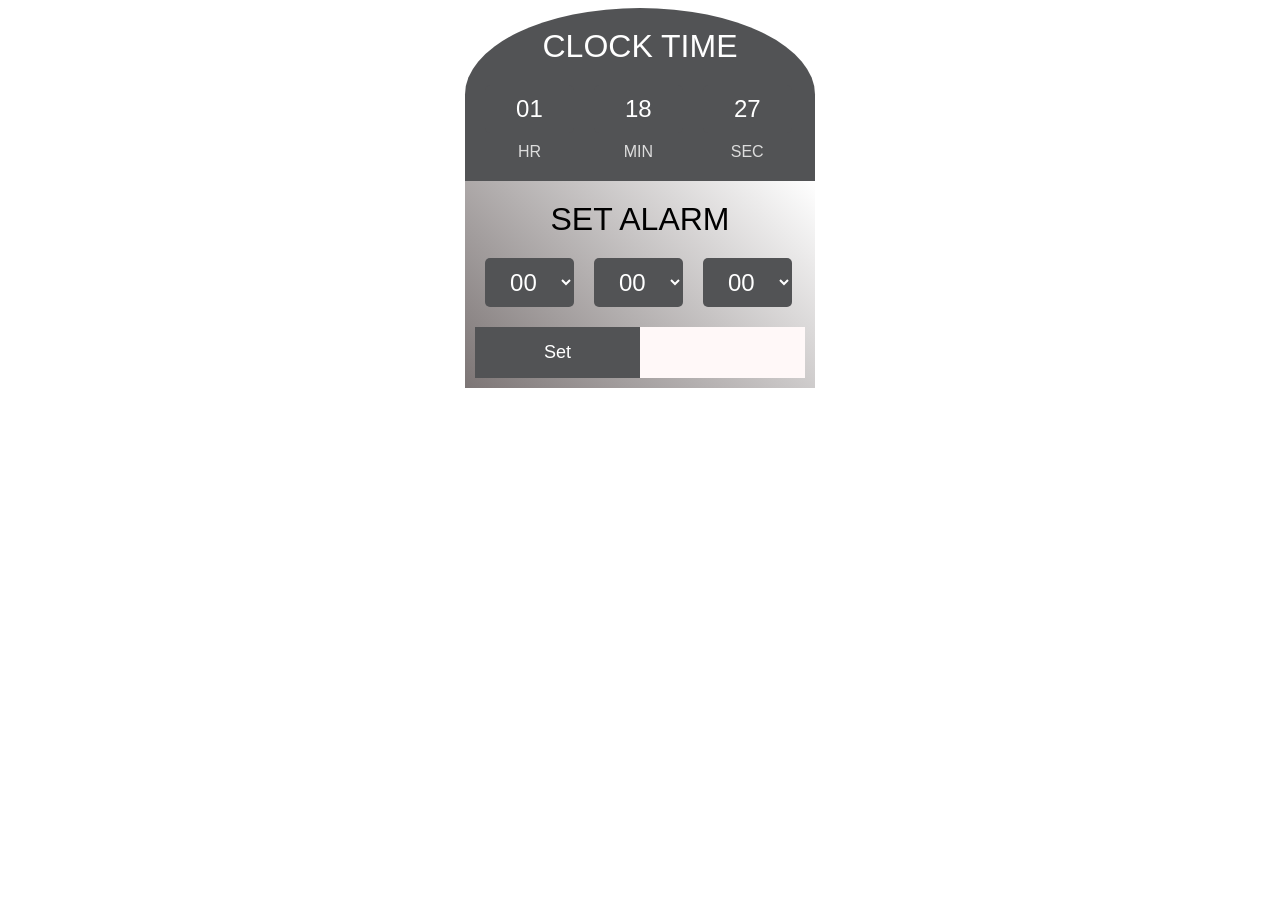
==== index.html @ eddee308 "alarm" ====
<!DOCTYPE html>
<html>
  <head>
    <title>
       Alarm Clock 
    </title>
    <link rel="stylesheet" href="style.css" >
    
  </head>
  <body>
    <!-- (A) CURRENT TIME -->
    
    <div id="alarmClock">
      <h1 class="header">CLOCK TIME</h1>
      <div class="square">
        <div class="digits" id="chr">00</div>
        <div class="text">HR</div>
      </div>
      <div class="square">
        <div class="digits" id="cmin">00</div>
        <div class="text">MIN</div>
      </div>
      <div class="square">
        <div class="digits" id="csec">00</div>
        <div class="text">SEC</div>
      </div>
    </div>

    <!-- (B) SET ALARM -->
    <div id="tpick">
      <h1 class="header">SET ALARM</h1>
      <div id="tpick-h" class="square"></div>
      <div id="tpick-m" class="square"></div>
      <div id="tpick-s" class="square"></div>
      <input type="button" value="Set" id="tset"/>
      <input type="button" value="Reset" id="treset" disabled/>
    </div>
      <div id="display">
          
      </div>

    <script defer src="script.js"></script>
  </body>
</html>
---- style.css ----
/* It changes  all the element's  fonts box-sizing and text-alignment */
*{
    font-family: Impact, sans-serif;
    box-sizing: border-box;
    text-align: center;
}

#alarmClock{
    background-color: #525355;
    border-top-left-radius: 50%;
    border-top-right-radius: 50%;
}
#alarmClock .header {
     color: #fff; 
    }

  #alarmClock, #tpick, .square { padding: 10px; }
  #alarmClock, #tpick {
    margin: 0 auto;
    max-width: 350px;
    display: flex;
    flex-wrap: wrap;
  }
  .header {
    font-weight: normal;
    width: 100%;
    margin: 10px 0;
  }
  .square, #tpick-h, #tpick-m, #tpick-s { width: 33%; }
  .text, #tset, #treset { margin-top:10px; }
  .digits, .square select {
    font-size: 24px;
    background: #525355;
    color: #fff;
    border: 0;
    border-radius: 5px;
    width: 100%;
    padding: 10px 0;
  }
  
  /* (B) CURRENT TIME */
  
  #alarmClock .header { color: #fff; }
  #alarmClock .text { color: #ddd; }
  
  /* (C) TIME PICKER */
  #tpick { 
      background: linear-gradient(45deg, #7c7575, transparent) 
    }
  #tset, #treset {
    width: 50%;
    background: #525355;
    color: #fff;
    border: 0;
    padding: 15px 0;
    cursor: pointer;
    font-size: 18px;
  }

  #tset:disabled, #treset:disabled {
    color:#fff8f8;
    background-color: #fff8f8;
  }
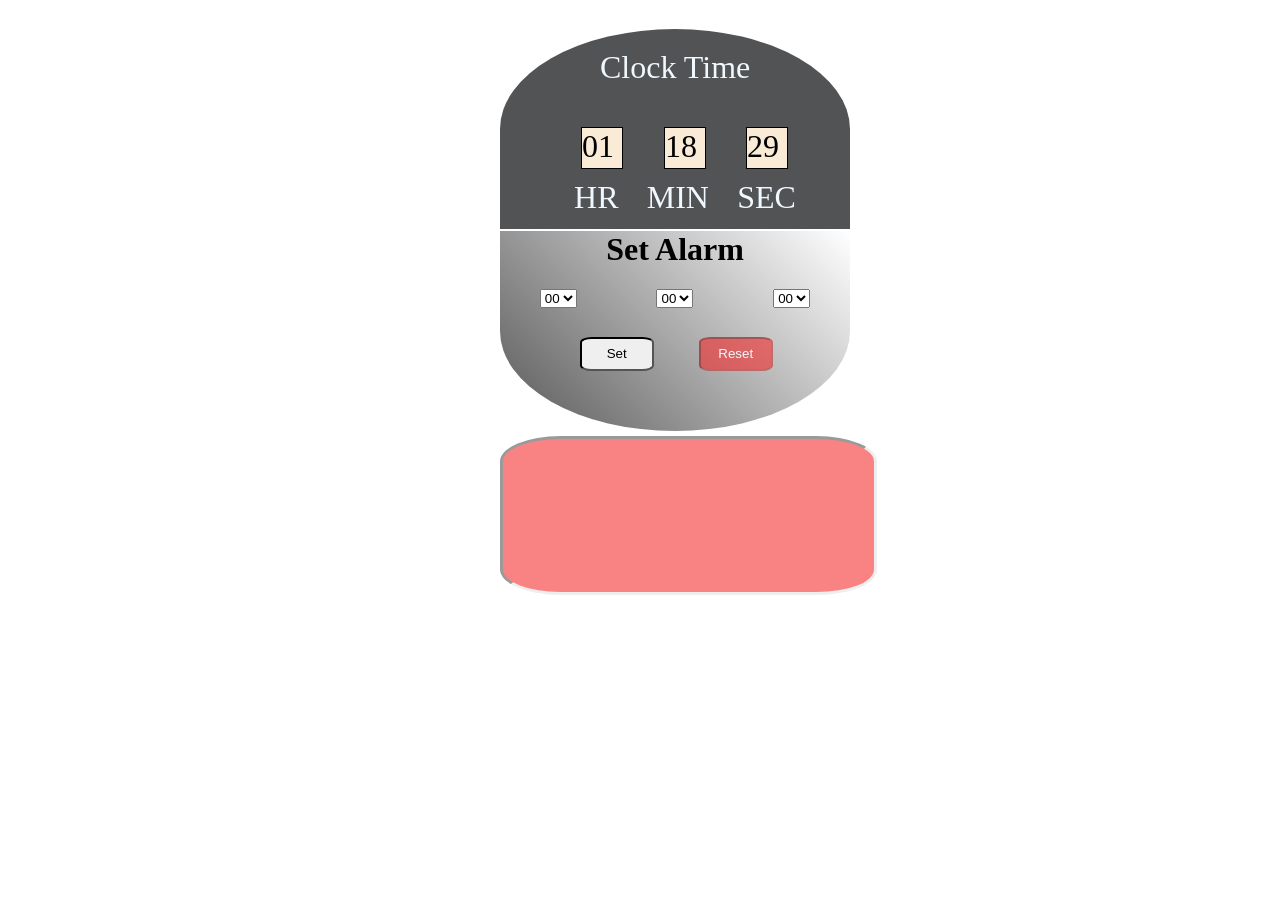
==== commit f758a7d8: "first commit" ====
--- a/index.html
+++ b/index.html
@@ -1,44 +1,54 @@
 <!DOCTYPE html>
-<html>
-  <head>
-    <title>
-       Alarm Clock 
-    </title>
-    <link rel="stylesheet" href="style.css" >
-    
-  </head>
-  <body>
-    <!-- (A) CURRENT TIME -->
-    
-    <div id="alarmClock">
-      <h1 class="header">CLOCK TIME</h1>
-      <div class="square">
-        <div class="digits" id="chr">00</div>
-        <div class="text">HR</div>
-      </div>
-      <div class="square">
-        <div class="digits" id="cmin">00</div>
-        <div class="text">MIN</div>
-      </div>
-      <div class="square">
-        <div class="digits" id="csec">00</div>
-        <div class="text">SEC</div>
+<html lang="en">
+<head>
+    <meta charset="UTF-8">
+    <meta http-equiv="X-UA-Compatible" content="IE=edge">
+    <meta name="viewport" content="width=device-width, initial-scale=1.0">
+    <title>Alarm clock</title>
+    <link rel="stylesheet" href="Style1.css">
+</head>
+
+<body>
+
+ <div class="container">
+    <div id="clock-time">
+        <h1>Clock Time</h1>
+        <div id="square-container">
+            
+          <div id="square">
+              <h1 id="hour"></h1>
+          </div>
+          <div id="square">
+            <h1 id="min"></h1>
+          </div>
+          <div id="square">
+            <h1 id="sec"></h1>
+          </div>
+
+        </div>
+        <div id="hour-min-sec">
+             <h1> HR </h1>
+             <h1> MIN </h1>
+             <h1> SEC </h1>
+        </div>
+        
+    </div>
+    <div id="set-alarm">
+        <h1>Set Alarm</h1>
+      <div id="flexing">
+        <div id="shr" class="square"></div>
+      <div id="smin" class="square"></div>
+      <div id="ssec" class="square"></div>
+    </div>
+    <div id="buttons">
+      <input type="button" value="Set" id="tset"/>
+      <input type="button" value="Reset" id="treset" disabled/>
       </div>
     </div>
-
-    <!-- (B) SET ALARM -->
-    <div id="tpick">
-      <h1 class="header">SET ALARM</h1>
-      <div id="tpick-h" class="square"></div>
-      <div id="tpick-m" class="square"></div>
-      <div id="tpick-s" class="square"></div>
-      <input type="button" value="Set" id="tset"/>
-      <input type="button" value="Reset" id="treset" disabled/>
+    <div id="set-alarm-container" >
+          
     </div>
-      <div id="display">
-          
-      </div>
-
-    <script defer src="script.js"></script>
-  </body>
-</html>
+ </div>
+ <script src="script1.js"></script>
+</body>
+</html>
--- a/Style1.css
+++ b/Style1.css
@@ -0,0 +1,153 @@
+
+
+.container{
+    position:absolute;
+    height:100vh;
+    width:100vw;
+    left:500px;
+    
+    
+    
+}
+
+
+#clock-time{
+   
+    height:200px;
+    width:350px;
+    border-top-left-radius: 50%;
+    border-top-right-radius: 50%;
+    background-color:#525355 ;
+ 
+    
+}
+
+#clock-time h1{
+    position:relative;
+    font-weight: normal;
+    left:100px;
+    top:20px;
+    color:aliceblue;
+}
+
+#square-container{
+    position:absolute;
+    height: 50px;
+    width: 250px;
+    left:60px;
+    top:120px;
+    display:flex;
+    flex-direction: row;
+    justify-content: space-around;
+
+    
+
+}
+
+#square{
+    height:40px;
+    width:40px;
+    background-color: aliceblue;
+}
+
+#square #hour{
+    position: absolute;
+    border: 1px solid black;
+    height: inherit;
+    width: inherit;
+    background-color: antiquewhite;
+    top: -22px;
+    left: 21px;
+    color:black;
+}
+#square #min{
+    position: absolute;
+    border: 1px solid black;
+    height: inherit;
+    width: inherit;
+    background-color: antiquewhite;
+    top: -22px;
+    left: 104px;
+    color:black;
+}
+#square #sec{
+    position: absolute;
+    border: 1px solid black;
+    height: inherit;
+    width: inherit;
+    background-color: antiquewhite;
+    top: -22px;
+    left: 186px;
+    color:black;
+}
+
+#hour-min-sec{
+    width:250px;
+    position:relative;
+    display:flex;
+    flex-direction: row;
+    justify-content: space-around;
+    left: -40px;
+    top:50px;
+}
+
+
+
+
+#set-alarm{
+    position:relative;
+    text-align: center;
+    height:200px;
+    width:350px;
+    background-image:linear-gradient(45deg, #585858, transparent);
+    border-bottom-left-radius: 50%;
+    border-bottom-right-radius: 50%;
+    top:-20px;
+    
+}
+
+#flexing{
+    display:flex;
+    flex-direction: row;
+    justify-content: space-around;
+}
+
+#tset{
+    width: 21%;
+    top: 106px;
+    position: absolute;
+    left: 80px;
+    border-radius: 16%;
+    height: 17%;
+    border-style: inset;
+
+}
+
+#treset{
+    width: 21%;
+    top: 106px;
+    position: absolute;
+    left: 199px;
+    border-radius: 16%;
+    height: 17%;
+    border-style: inset;
+    background-color: #f522228f;
+    color: aliceblue;
+
+}
+
+#set-alarm-container{
+    width: 29%;
+    top: 428px;
+    position: absolute;
+    left: 0px;
+    border-radius: 16%;
+    height: 17%;
+    border-style: inset;
+    background-color: #f522228f;
+    color: aliceblue;
+    overflow:scroll;
+    
+}
+
+
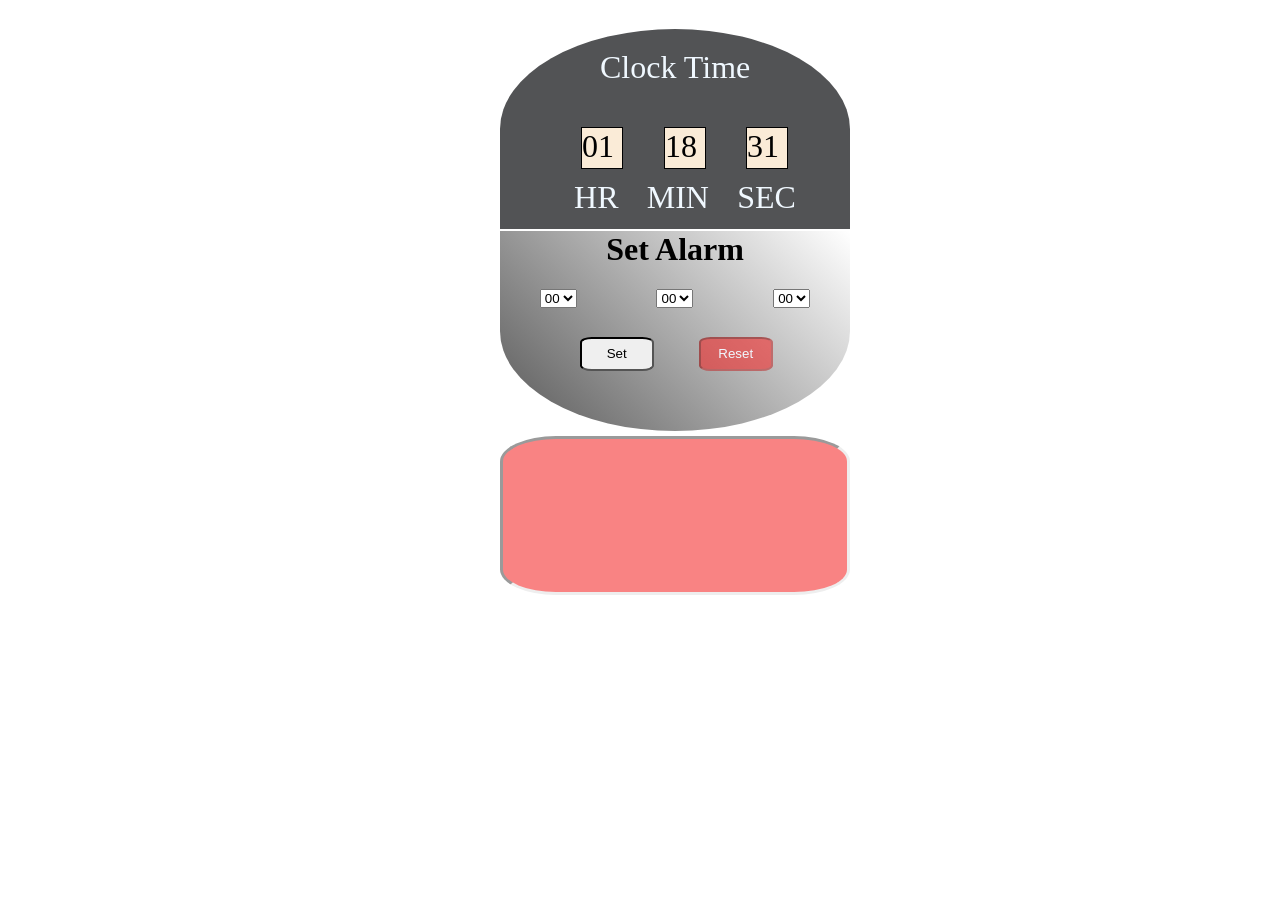
==== commit 84480df3: "clock update" ====
--- a/index.html
+++ b/index.html
@@ -2,7 +2,6 @@
 <html lang="en">
 <head>
     <meta charset="UTF-8">
-    <meta http-equiv="X-UA-Compatible" content="IE=edge">
     <meta name="viewport" content="width=device-width, initial-scale=1.0">
     <title>Alarm clock</title>
     <link rel="stylesheet" href="Style1.css">
@@ -10,12 +9,16 @@
 
 <body>
 
- <div class="container">
-    <div id="clock-time">
+<!-- Conatiner Of  AlarmClock-->
+ <div class="container">  
+
+<!-- Showing Current Time -->
+    <div id="clock-time">  
         <h1>Clock Time</h1>
+
         <div id="square-container">
             
-          <div id="square">
+          <div id="square">         
               <h1 id="hour"></h1>
           </div>
           <div id="square">
@@ -31,7 +34,10 @@
              <h1> MIN </h1>
              <h1> SEC </h1>
         </div>
-        
+  <!-- End OF Showing Current Time -->
+
+
+  <!-- Set ALarm Time -->
     </div>
     <div id="set-alarm">
         <h1>Set Alarm</h1>
@@ -40,14 +46,16 @@
       <div id="smin" class="square"></div>
       <div id="ssec" class="square"></div>
     </div>
+
+<!-- Buttons Of Set And Reset -->
     <div id="buttons">
       <input type="button" value="Set" id="tset"/>
       <input type="button" value="Reset" id="treset" disabled/>
       </div>
-    </div>
-    <div id="set-alarm-container" >
-          
-    </div>
+    </div> 
+
+<!--Container Of Set alarm -->
+    <div id="set-alarm-container"></div>
  </div>
  <script src="script1.js"></script>
 </body>
--- a/Style1.css
+++ b/Style1.css
@@ -1,16 +1,14 @@
 
-
+/*  container of AlarmClock*/
 .container{
     position:absolute;
     height:100vh;
     width:100vw;
     left:500px;
-    
-    
-    
+
 }
 
-
+/*  Current Clock Time CSS  */
 #clock-time{
    
     height:200px;
@@ -21,7 +19,7 @@
  
     
 }
-
+/*  Clock Time Header */
 #clock-time h1{
     position:relative;
     font-weight: normal;
@@ -30,6 +28,7 @@
     color:aliceblue;
 }
 
+/*  Container Of Hour Minute Second */
 #square-container{
     position:absolute;
     height: 50px;
@@ -49,7 +48,7 @@
     width:40px;
     background-color: aliceblue;
 }
-
+/*  Hour */
 #square #hour{
     position: absolute;
     border: 1px solid black;
@@ -60,6 +59,8 @@
     left: 21px;
     color:black;
 }
+
+/*  Min */
 #square #min{
     position: absolute;
     border: 1px solid black;
@@ -70,6 +71,8 @@
     left: 104px;
     color:black;
 }
+
+/*  Sec */
 #square #sec{
     position: absolute;
     border: 1px solid black;
@@ -81,6 +84,7 @@
     color:black;
 }
 
+/*  Using Flex to Show containers of Hour min and Second  in Row  */
 #hour-min-sec{
     width:250px;
     position:relative;
@@ -93,7 +97,7 @@
 
 
 
-
+/*  Set alarm Div */
 #set-alarm{
     position:relative;
     text-align: center;
@@ -105,13 +109,14 @@
     top:-20px;
     
 }
-
+/*  Using Flex to Show containers of Hour min and Second  in Row  */
 #flexing{
     display:flex;
     flex-direction: row;
     justify-content: space-around;
 }
 
+/*  Set Button */
 #tset{
     width: 21%;
     top: 106px;
@@ -123,6 +128,7 @@
 
 }
 
+/*  Reset Button */
 #treset{
     width: 21%;
     top: 106px;
@@ -136,8 +142,9 @@
 
 }
 
+/*  Div Of Created Alarm*/
 #set-alarm-container{
-    width: 29%;
+    width: 344px;
     top: 428px;
     position: absolute;
     left: 0px;
@@ -146,8 +153,14 @@
     border-style: inset;
     background-color: #f522228f;
     color: aliceblue;
-    overflow:scroll;
+    overflow-x:scroll;
+    display:flex;
+    align-items: center;
+    justify-content: center;
+    flex-direction: column;
     
 }
 
 
+
+
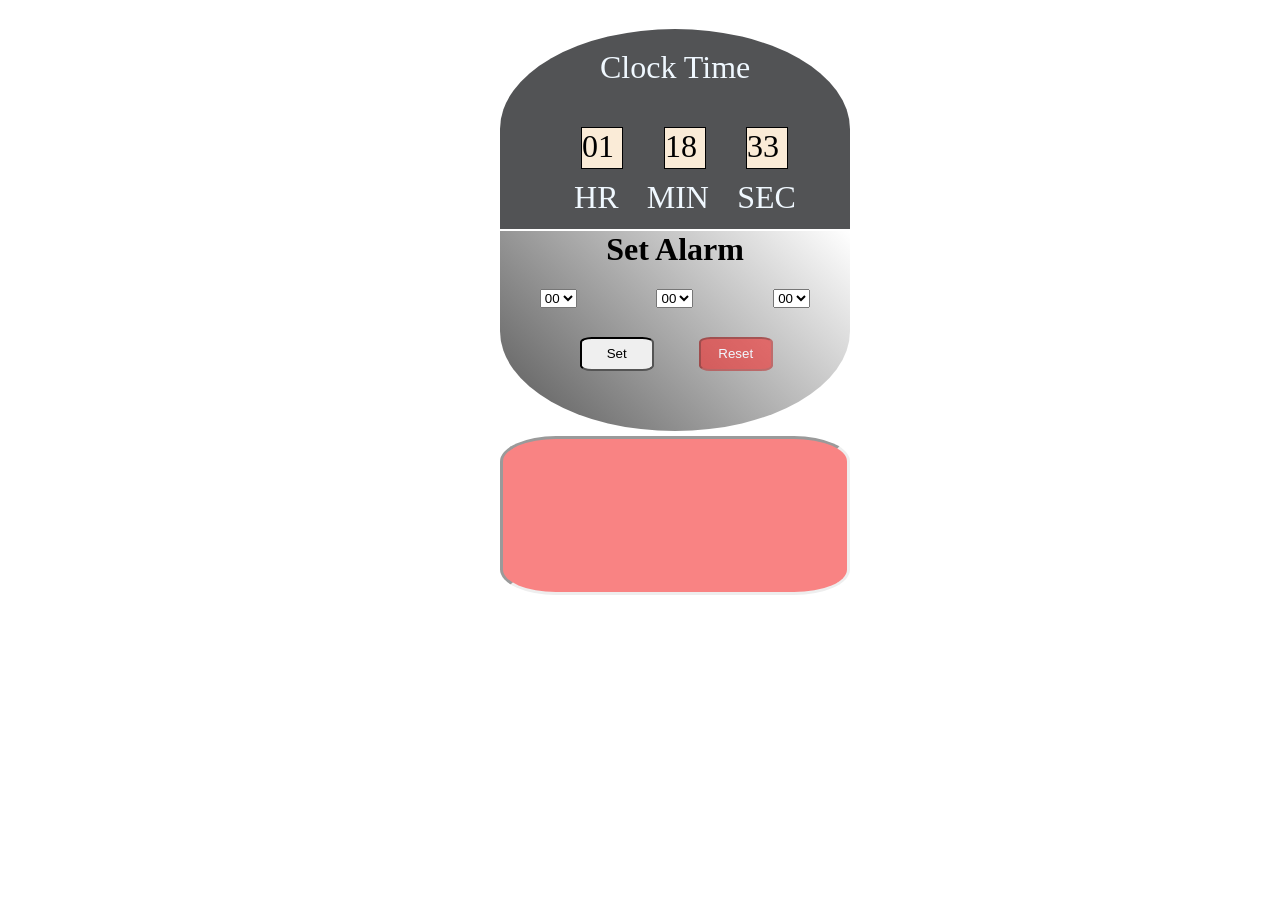
==== commit cc3ea1a8: "update" ====
--- a/index.html
+++ b/index.html
@@ -1,62 +1,64 @@
 <!DOCTYPE html>
 <html lang="en">
+
 <head>
-    <meta charset="UTF-8">
-    <meta name="viewport" content="width=device-width, initial-scale=1.0">
-    <title>Alarm clock</title>
-    <link rel="stylesheet" href="Style1.css">
+  <meta charset="UTF-8">
+  <meta name="viewport" content="width=device-width, initial-scale=1.0">
+  <title>Alarm clock</title>
+  <link rel="stylesheet" href="Style1.css">
 </head>
 
 <body>
 
-<!-- Conatiner Of  AlarmClock-->
- <div class="container">  
+  <!-- Conatiner Of  AlarmClock-->
+  <div class="container">
 
-<!-- Showing Current Time -->
-    <div id="clock-time">  
-        <h1>Clock Time</h1>
+    <!-- Showing Current Time -->
+    <div id="clock-time">
+      <h1>Clock Time</h1>
 
-        <div id="square-container">
-            
-          <div id="square">         
-              <h1 id="hour"></h1>
-          </div>
-          <div id="square">
-            <h1 id="min"></h1>
-          </div>
-          <div id="square">
-            <h1 id="sec"></h1>
-          </div>
+      <div id="square-container">
 
+        <div id="square">
+          <h1 id="hour"></h1>
         </div>
-        <div id="hour-min-sec">
-             <h1> HR </h1>
-             <h1> MIN </h1>
-             <h1> SEC </h1>
+        <div id="square">
+          <h1 id="min"></h1>
         </div>
-  <!-- End OF Showing Current Time -->
+        <div id="square">
+          <h1 id="sec"></h1>
+        </div>
+
+      </div>
+      <div id="hour-min-sec">
+        <h1> HR </h1>
+        <h1> MIN </h1>
+        <h1> SEC </h1>
+      </div>
+      <!-- End OF Showing Current Time -->
 
 
-  <!-- Set ALarm Time -->
+      <!-- Set ALarm Time -->
     </div>
     <div id="set-alarm">
-        <h1>Set Alarm</h1>
+      <h1>Set Alarm</h1>
       <div id="flexing">
         <div id="shr" class="square"></div>
-      <div id="smin" class="square"></div>
-      <div id="ssec" class="square"></div>
-    </div>
+        <div id="smin" class="square"></div>
+        <div id="ssec" class="square"></div>
+      </div>
 
-<!-- Buttons Of Set And Reset -->
-    <div id="buttons">
-      <input type="button" value="Set" id="tset"/>
-      <input type="button" value="Reset" id="treset" disabled/>
+      <!-- Buttons Of Set And Reset -->
+      <div id="buttons">
+        <input type="button" value="Set" id="tset" />
+        <input type="button" value="Reset" id="treset" disabled />
       </div>
     </div> 
 
-<!--Container Of Set alarm -->
+    <!--Container Of Set alarm -->
     <div id="set-alarm-container"></div>
- </div>
- <script src="script1.js"></script>
+  </div>
+  <script src="script1.js"></script>
 </body>
+
 </html>
